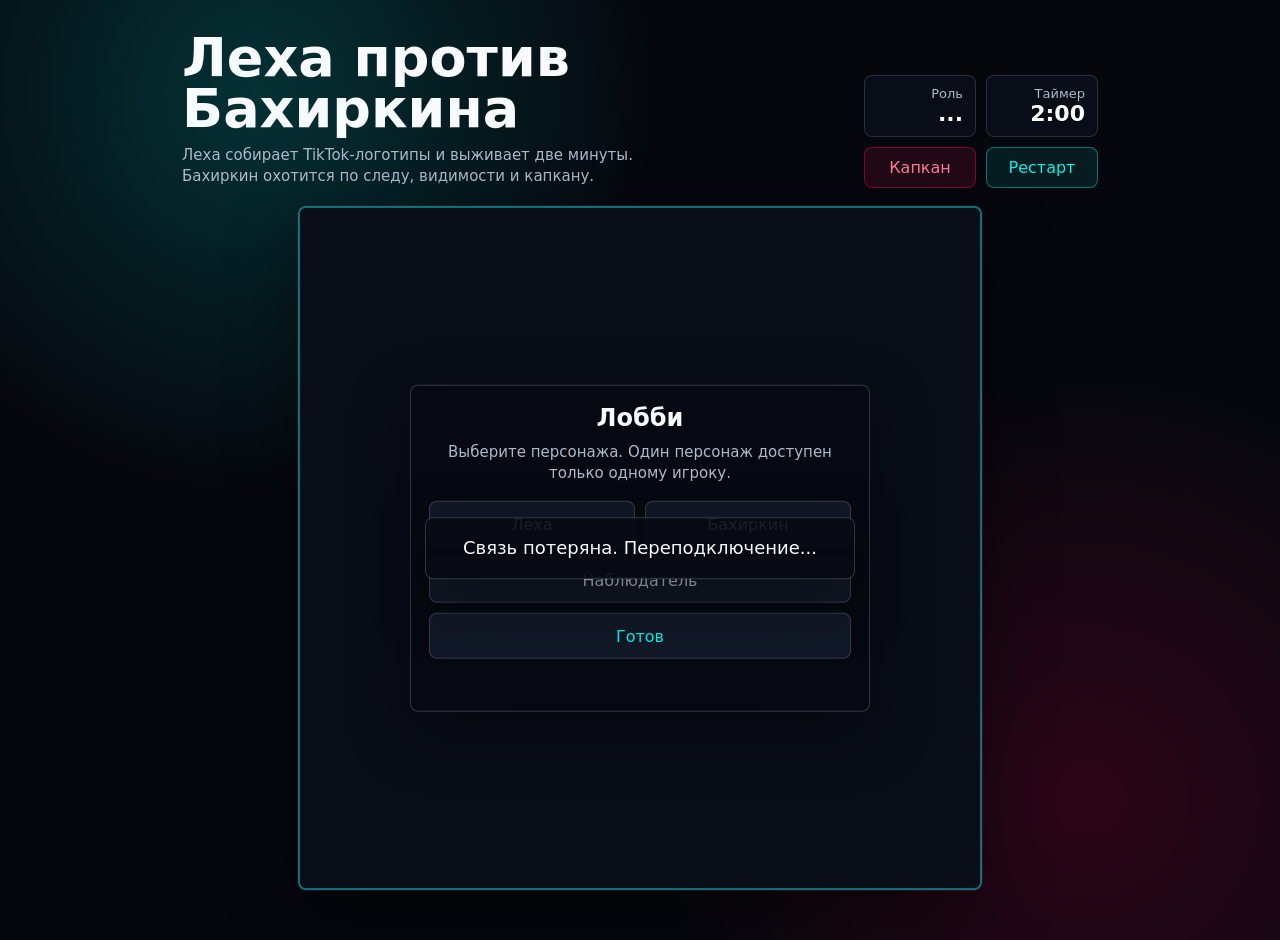
==== index.html @ 7a93f3fb "Initial commit: LehaBald Dart/Flame multiplayer game Dart backend (server) + Flutter web client. Inc" ====
<!doctype html>
<html lang="ru">
  <head>
    <meta charset="UTF-8" />
    <meta name="viewport" content="width=device-width, initial-scale=1.0" />
    <title>Леха против Бахиркина</title>
    <link rel="stylesheet" href="./styles.css" />
  </head>
  <body>
    <main class="game-shell">
      <section class="topbar" aria-label="Статус игры">
        <div>
          <h1>Леха против Бахиркина</h1>
          <p>Леха собирает TikTok-логотипы и выживает две минуты. Бахиркин охотится по следу, видимости и капкану.</p>
        </div>
        <div class="stats">
          <span><small id="score-label">Роль</small><strong id="score">...</strong></span>
          <span><small id="remaining-label">Таймер</small><strong id="remaining">2:00</strong></span>
          <button class="trap-button" id="trap" title="Поставить капкан">Капкан</button>
          <button class="restart-button js-restart" type="button" title="Перезапустить игру">Рестарт</button>
        </div>
      </section>

      <section class="play-area">
        <canvas id="game" width="672" height="672" aria-label="Игровой лабиринт"></canvas>
        <div id="lobby" class="lobby" aria-label="Лобби">
          <h2>Лобби</h2>
          <p>Выберите персонажа. Один персонаж доступен только одному игроку.</p>
          <div class="role-grid">
            <button class="role-button" data-role="leha" id="choose-leha">Леха</button>
            <button class="role-button" data-role="bakhirkin" id="choose-bakhirkin">Бахиркин</button>
          </div>
          <button class="spectator-button" id="spectate">Наблюдатель</button>
          <button class="ready-button" id="ready">Готов</button>
          <div class="lobby-status" id="lobby-status"></div>
        </div>
        <div id="message" class="message hidden" role="status" aria-live="polite"></div>
      </section>

      <section class="controls" aria-label="Управление">
        <button class="control-button" data-dir="up" aria-label="Вверх">↑</button>
        <div class="control-row">
          <button class="control-button" data-dir="left" aria-label="Влево">←</button>
          <button class="control-button restart js-restart" aria-label="Заново">↻</button>
          <button class="control-button" data-dir="right" aria-label="Вправо">→</button>
        </div>
        <button class="control-button" data-dir="down" aria-label="Вниз">↓</button>
      </section>
    </main>

    <script src="./game.js?v=17"></script>
  </body>
</html>
---- styles.css ----
:root {
  color-scheme: dark;
  font-family:
    Inter, ui-sans-serif, system-ui, -apple-system, BlinkMacSystemFont, "Segoe UI", sans-serif;
  background: #05070d;
  color: #f7fbff;
}

* {
  box-sizing: border-box;
}

body {
  min-height: 100vh;
  margin: 0;
  display: grid;
  place-items: center;
  background:
    radial-gradient(circle at 20% 10%, rgba(0, 242, 234, 0.18), transparent 30%),
    radial-gradient(circle at 85% 85%, rgba(255, 0, 80, 0.16), transparent 32%),
    #05070d;
}

button {
  font: inherit;
}

.game-shell {
  width: min(100vw, 980px);
  min-height: 100vh;
  padding: clamp(16px, 3vw, 32px);
  display: grid;
  grid-template-rows: auto minmax(0, 1fr) auto;
  gap: 18px;
}

.topbar {
  display: flex;
  align-items: end;
  justify-content: space-between;
  gap: 18px;
}

h1 {
  margin: 0;
  font-size: clamp(28px, 5vw, 54px);
  line-height: 0.95;
  letter-spacing: 0;
}

p {
  max-width: 520px;
  margin: 10px 0 0;
  color: #aeb9ca;
  font-size: 15px;
  line-height: 1.45;
}

.stats {
  display: flex;
  gap: 10px;
  flex-wrap: wrap;
  justify-content: flex-end;
}

.stats span {
  min-width: 112px;
  border: 1px solid rgba(255, 255, 255, 0.14);
  border-radius: 8px;
  padding: 10px 12px;
  background: rgba(10, 15, 28, 0.82);
  color: #aeb9ca;
  text-align: right;
}

.stats small {
  display: block;
  font-size: 13px;
  line-height: 1.2;
}

.stats strong {
  display: block;
  color: #fff;
  font-size: 22px;
  line-height: 1.1;
}

.trap-button,
.restart-button {
  min-width: 112px;
  border: 1px solid rgba(255, 0, 80, 0.42);
  border-radius: 8px;
  padding: 10px 12px;
  background: rgba(38, 12, 24, 0.88);
  color: #ff7a9a;
}

.trap-button:disabled {
  opacity: 0.38;
}

.restart-button {
  border-color: rgba(0, 242, 234, 0.42);
  background: rgba(8, 32, 36, 0.88);
  color: #00f2ea;
}

.play-area {
  position: relative;
  display: grid;
  place-items: center;
  min-height: 0;
}

canvas {
  display: block;
  width: min(100%, 76vh, 760px);
  aspect-ratio: 1;
  height: auto;
  border: 2px solid rgba(0, 242, 234, 0.45);
  border-radius: 8px;
  background: #090d17;
  box-shadow:
    0 0 0 1px rgba(255, 0, 80, 0.22),
    0 24px 70px rgba(0, 0, 0, 0.42);
}

.message {
  position: absolute;
  inset: auto 50% 50% auto;
  transform: translate(50%, 50%);
  width: min(86%, 430px);
  border: 1px solid rgba(255, 255, 255, 0.18);
  border-radius: 8px;
  padding: 18px;
  background: rgba(7, 10, 18, 0.92);
  box-shadow: 0 20px 60px rgba(0, 0, 0, 0.45);
  text-align: center;
  font-size: 18px;
  line-height: 1.35;
}

.message.hidden {
  display: none;
}

.lobby {
  position: absolute;
  inset: auto 50% 50% auto;
  transform: translate(50%, 50%);
  width: min(88%, 460px);
  border: 1px solid rgba(255, 255, 255, 0.18);
  border-radius: 8px;
  padding: 18px;
  background: rgba(7, 10, 18, 0.94);
  box-shadow: 0 20px 60px rgba(0, 0, 0, 0.45);
  text-align: center;
}

.lobby.hidden {
  display: none;
}

.lobby h2 {
  margin: 0;
  font-size: 24px;
}

.role-grid {
  display: grid;
  grid-template-columns: 1fr 1fr;
  gap: 10px;
  margin: 16px 0 10px;
}

.role-button,
.ready-button,
.spectator-button {
  min-height: 46px;
  border: 1px solid rgba(255, 255, 255, 0.16);
  border-radius: 8px;
  background: #111827;
  color: #f7fbff;
}

.role-button.selected {
  border-color: #00f2ea;
  color: #00f2ea;
}

.role-button:disabled {
  opacity: 0.38;
}

.ready-button {
  width: 100%;
  color: #00f2ea;
  margin-top: 10px;
}

.spectator-button {
  width: 100%;
  color: #aeb9ca;
}

.ready-button.ready {
  background: rgba(0, 242, 234, 0.16);
}

.ready-button:disabled {
  opacity: 0.45;
}

.lobby-status {
  min-height: 22px;
  margin-top: 12px;
  color: #aeb9ca;
  font-size: 14px;
}

.controls {
  display: none;
  justify-items: center;
  gap: 8px;
}

.control-row {
  display: flex;
  gap: 8px;
}

.control-button {
  width: 58px;
  height: 50px;
  border: 1px solid rgba(255, 255, 255, 0.16);
  border-radius: 8px;
  background: #111827;
  color: #f7fbff;
  font-size: 24px;
  line-height: 1;
  touch-action: manipulation;
}

.control-button:active {
  transform: translateY(1px);
  background: #182235;
}

.restart {
  color: #00f2ea;
}

@media (max-width: 720px) {
  body {
    place-items: stretch;
  }

  .game-shell {
    padding: 14px;
    gap: 12px;
  }

  .topbar {
    align-items: stretch;
    flex-direction: column;
  }

  .stats {
    justify-content: stretch;
  }

  .stats span {
    flex: 1;
    text-align: left;
  }

  canvas {
    width: min(100%, 68vh);
  }

  .controls {
    display: grid;
  }
}
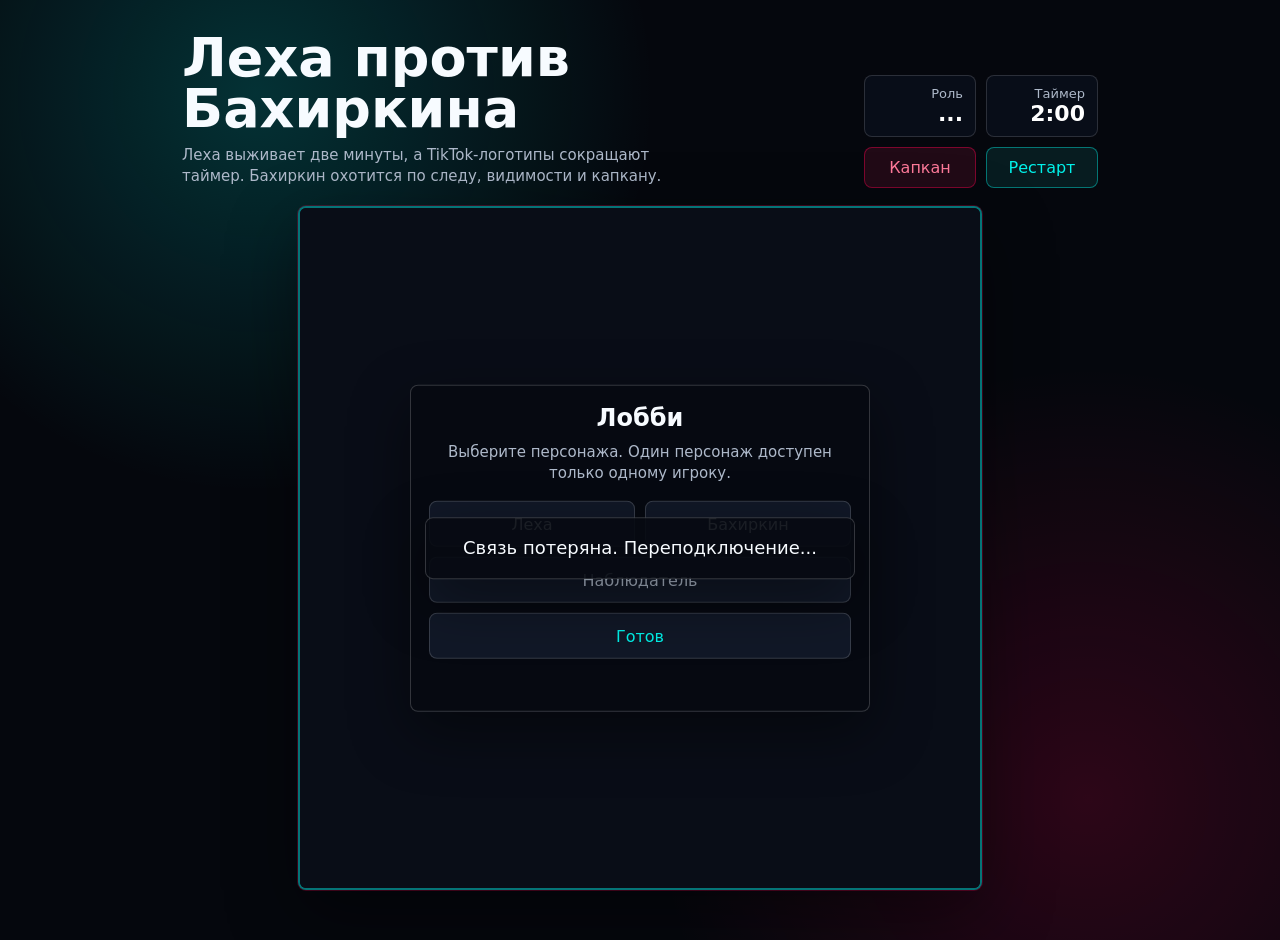
==== commit 5add2b6f: "Bigger 25x25 map, portal/vision fixes, single keyboard path - Maze enlarged 21x21 -> 25x25; MazeGene" ====
--- a/index.html
+++ b/index.html
@@ -11,7 +11,7 @@
       <section class="topbar" aria-label="Статус игры">
         <div>
           <h1>Леха против Бахиркина</h1>
-          <p>Леха собирает TikTok-логотипы и выживает две минуты. Бахиркин охотится по следу, видимости и капкану.</p>
+          <p>Леха выживает две минуты, а TikTok-логотипы сокращают таймер. Бахиркин охотится по следу, видимости и капкану.</p>
         </div>
         <div class="stats">
           <span><small id="score-label">Роль</small><strong id="score">...</strong></span>
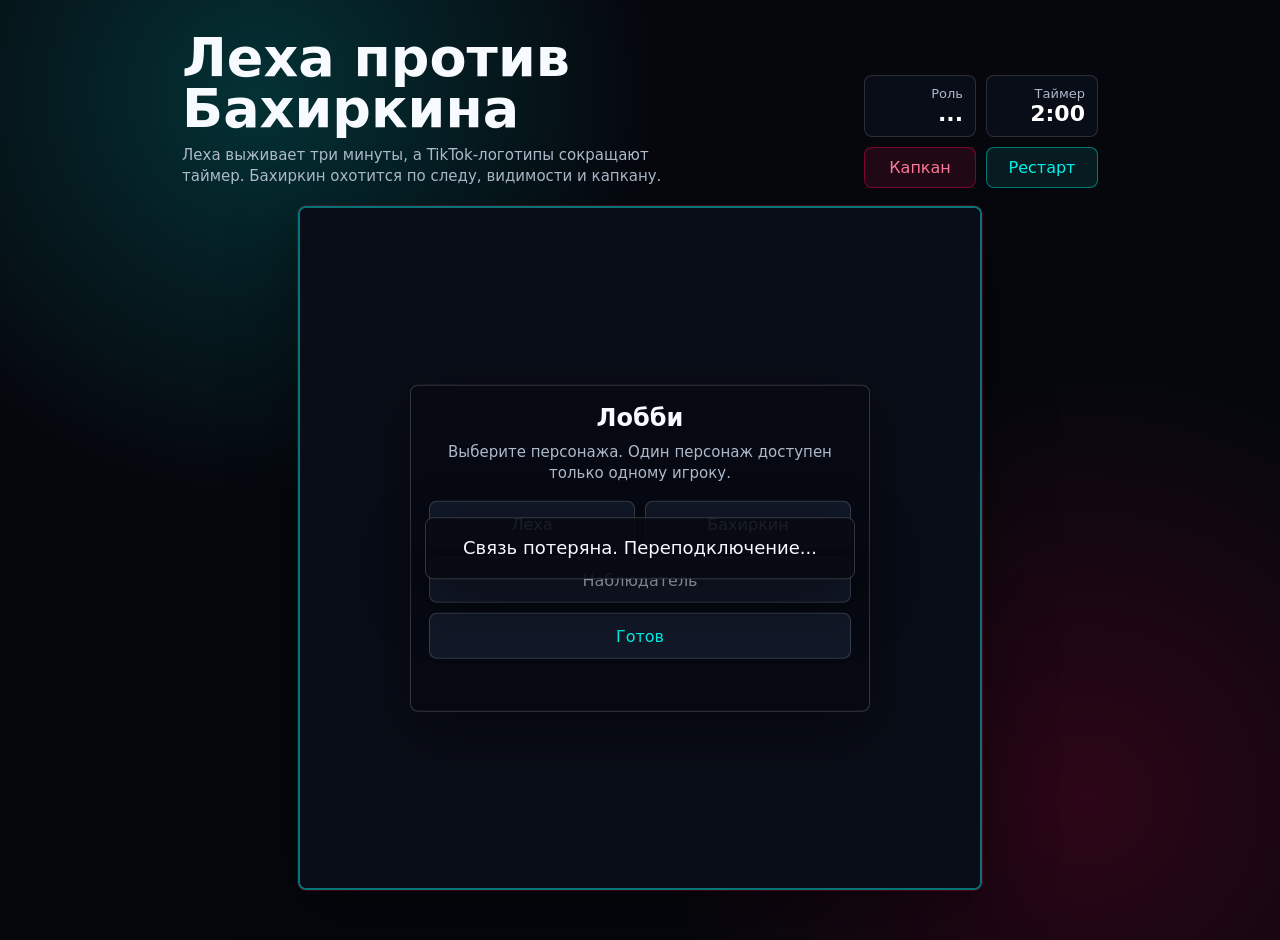
==== commit 1fb4844b: "Tune timings (180s round, stuns, barrel/femboy), add web cooldown - Web ability now uses a recharge " ====
--- a/index.html
+++ b/index.html
@@ -11,7 +11,7 @@
       <section class="topbar" aria-label="Статус игры">
         <div>
           <h1>Леха против Бахиркина</h1>
-          <p>Леха выживает две минуты, а TikTok-логотипы сокращают таймер. Бахиркин охотится по следу, видимости и капкану.</p>
+          <p>Леха выживает три минуты, а TikTok-логотипы сокращают таймер. Бахиркин охотится по следу, видимости и капкану.</p>
         </div>
         <div class="stats">
           <span><small id="score-label">Роль</small><strong id="score">...</strong></span>
